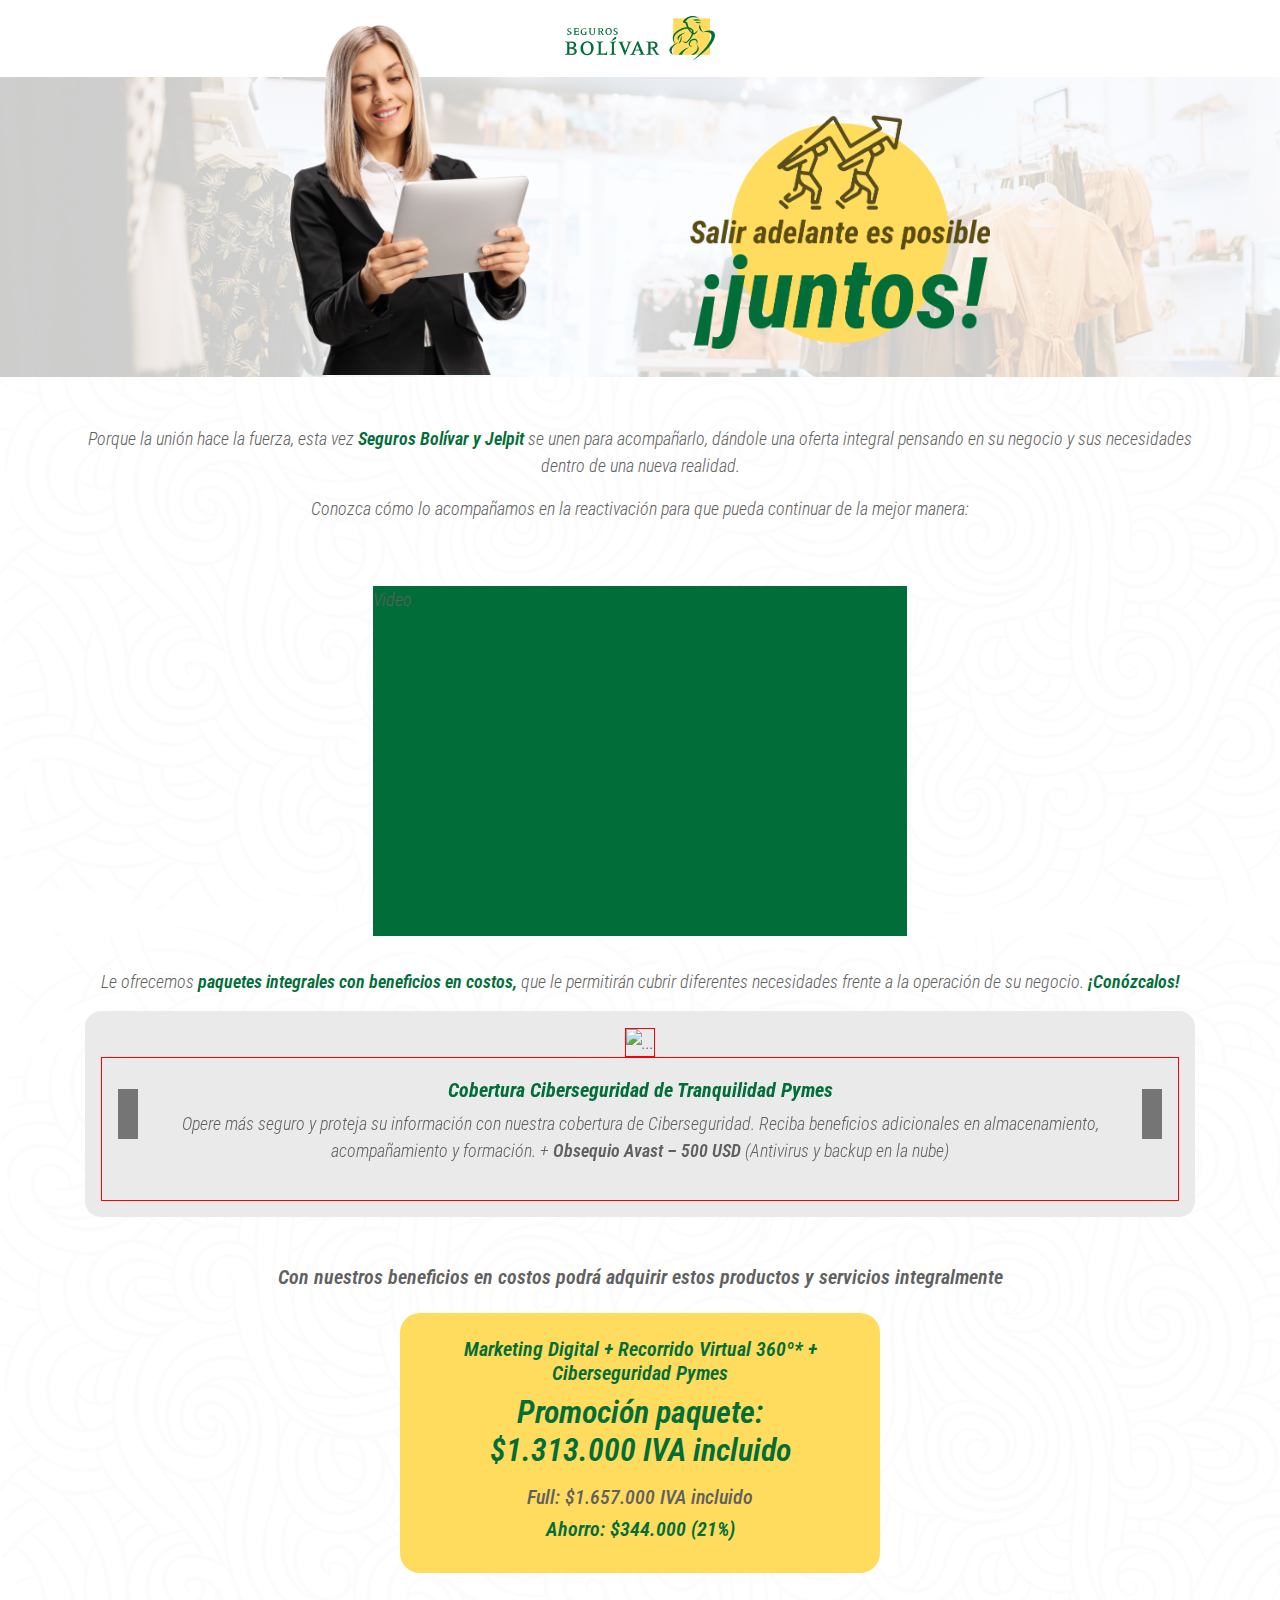
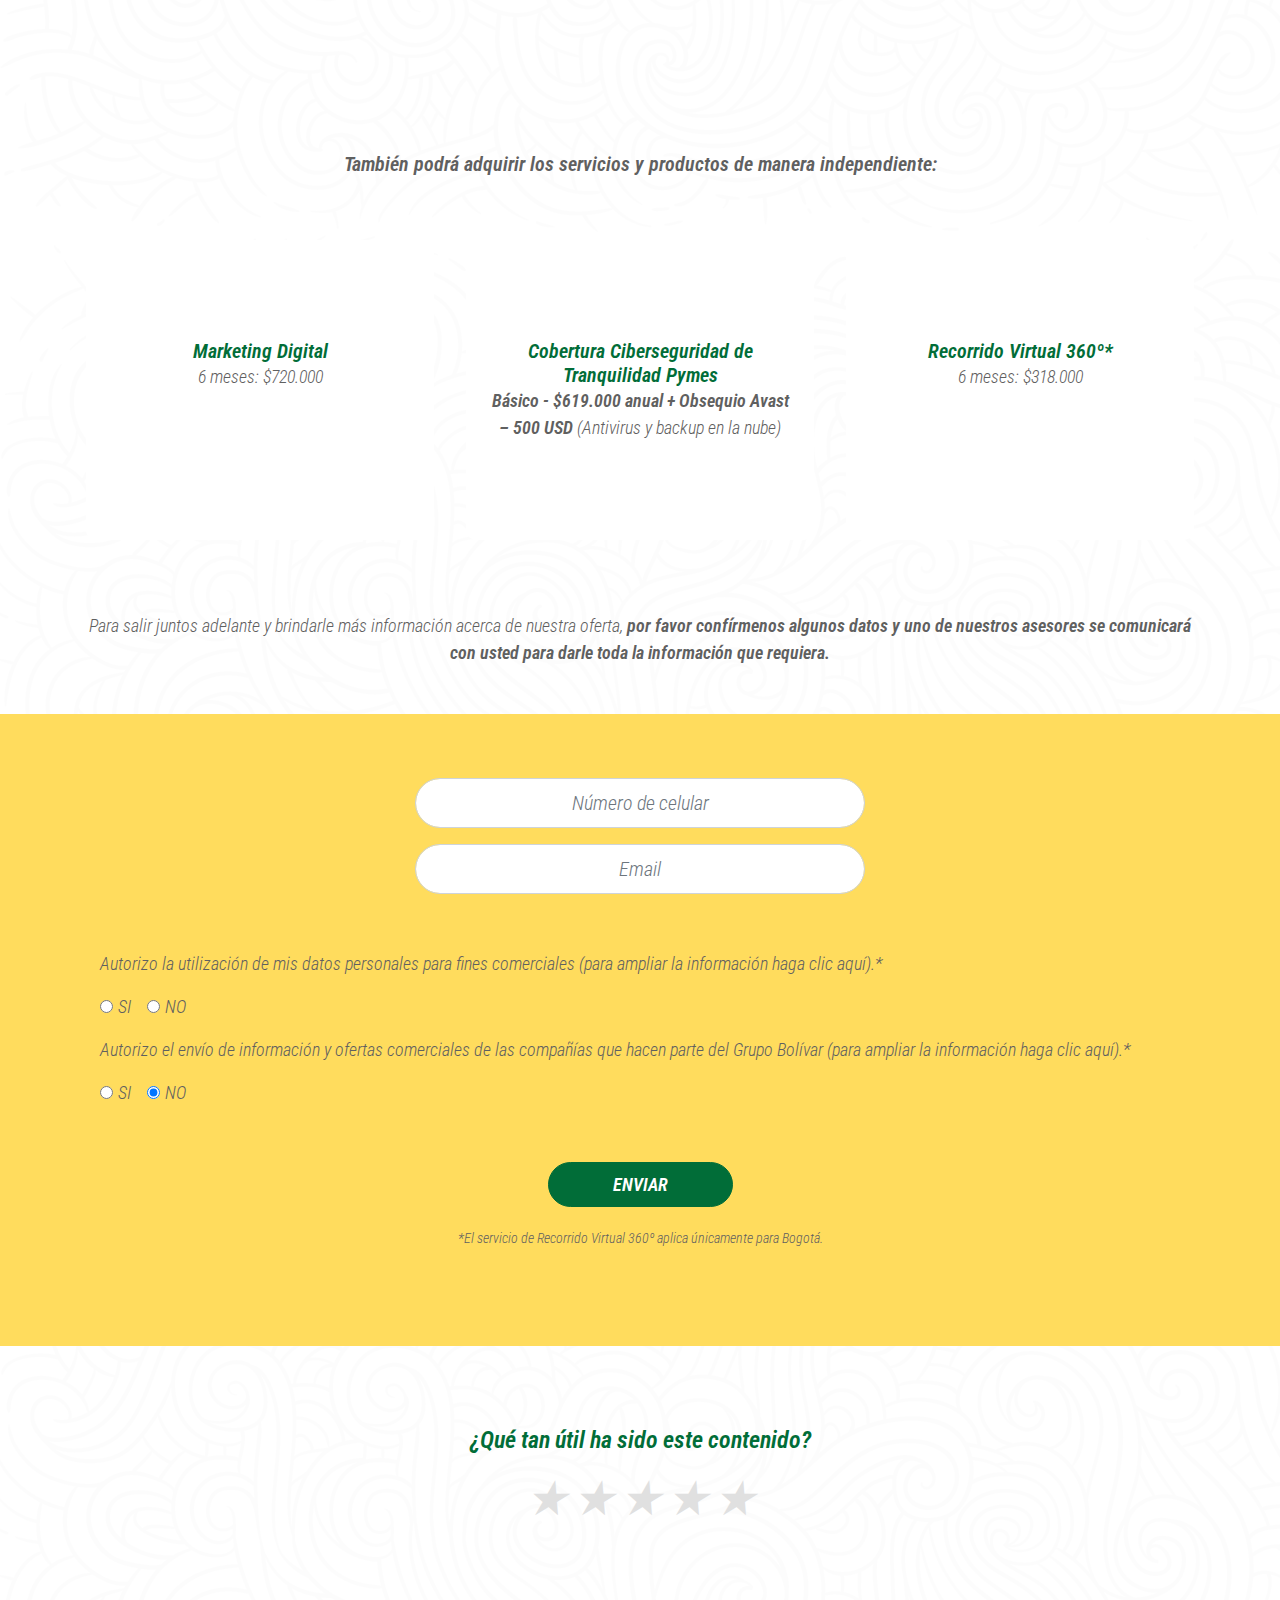
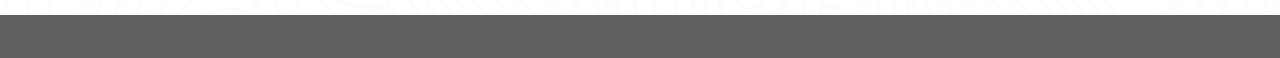
==== src/index.html @ 8ff01b07 "Maqueta con estructura terminada" ====
<!DOCTYPE html>
<html lang="es">
<!-- https://via.placeholder.com/150 -->

<head>
    <meta charset="UTF-8">
    <meta name="viewport" content="width=device-width, initial-scale=1.0">
    <link href="https://fonts.googleapis.com/css?family=Roboto+Condensed:300,300i,400,400i,700,700i&display=swap"
        rel="stylesheet">
    <link rel="stylesheet" href="css/bootstrap.min.css">
    <link rel="stylesheet" href="css/styles.css">
    <title>Seguros Bolivar</title>
</head>

<body>
    <div class="master--view">
        <header class="header--view d-flex justify-content-center">
            <div class="header-logo">
                <img class="img-fluid" src="/src/images/logobolivar.svg" alt="Logo Seguros Bolivar">
            </div>
        </header>
        <div class="slider--view">
            <div class="legal-seguros">
                <img class="image-fluid" src="https://via.placeholder.com/160x25" alt="">
            </div>
        </div>
        <div class="slider-images">
            <div class="contenedor-slider">
                <div class="slider-imagen-1">
                    <img class="img-fluid" src="../src/images/slider-personaje.png" alt="Logo Seguros Bolivar">
                </div>
                <div class="slider-imagen-2">
                    <img class="img-fluid" src="../src/images/logojuntos.png" alt="Logo, Salir adelante Juntos">
                </div>
            </div>
        </div>
        <div class="slider-background">
        </div>
        <div class="gap-1"></div>

        <div class="content-1-view">
            <div class="content-1-cnt container">
                <div class="content-1-image d-flex justify-content-center">
                    <img src="https://via.placeholder.com/150" alt="">
                </div>
                <div class="content-1-text text-center py-3">
                    <p>Porque la unión hace la fuerza, esta vez <strong class="bold verde">Seguros Bolívar y
                            Jelpit</strong> se unen para acompañarlo,
                        dándole una oferta integral pensando en su negocio y sus necesidades dentro de una nueva
                        realidad.
                    </p>
                    <p>Conozca cómo lo acompañamos en la reactivación para que pueda continuar de la mejor manera:
                    </p>
                </div>
            </div>
        </div>
        <div class="gap-1"></div>
        <div class="content-2-view">
            <div class="content-2-cnt container d-flex justify-content-center">
                <div class="video-cnt bg-verde">
                    <p>Video</p>
                </div>
            </div>
        </div>
        <div class="gap-1"></div>
        <div class="content-3-view">
            <div class="contetn-3-cnt container">
                <div class="content-3-header text-center">
                    <p>Le ofrecemos <strong class="bold verde">paquetes integrales con beneficios en
                            costos,</strong>
                        que le permitirán
                        cubrir diferentes necesidades frente a la operación de su negocio. <strong
                            class="bold verde">¡Conózcalos!</strong>
                    </p>
                </div>
                <div class="content-3-carousel p-3">
                    <div id="carouselExampleCaptions" class="carousel slide" data-ride="carousel--">
                        <div class="carousel-inner">
                            <div class="carousel-item active">
                                <div class="image-slider text-center">
                                    <img src="https://via.placeholder.com/80X80" class="bfix" alt="...">
                                </div>
                                <div class="carousel-caption position-static bfix px-5">
                                    <p class="h5 verde"><strong>Cobertura Ciberseguridad de Tranquilidad
                                            Pymes</strong><br></p>
                                    <p class="gris">Opere más seguro y proteja su información con nuestra cobertura
                                        de
                                        Ciberseguridad. Reciba beneficios adicionales en almacenamiento,
                                        acompañamiento
                                        y formación.
                                        + <strong class="bold gris">Obsequio Avast – 500 USD</strong> (Antivirus y
                                        backup en la nube)
                                    </p>
                                </div>
                            </div>
                            <div class="carousel-item">
                                <div class="image-slider text-center">
                                    <img src="https://via.placeholder.com/80X80" class="bfix" alt="...">
                                </div>
                                <div class="carousel-caption position-static bfix px-5">
                                    <p class="h5 verde"><strong>Recorrido Virtual*</strong><br>
                                        Pague 4 y lleve 6 meses
                                    </p>
                                    <p class="gris">¡Cuente con una versión digital de su negocio! <strong
                                            class="morado bold">Jelpit</strong> le brindará un canal
                                        adicional de ventas y una experiencia innovadora a sus clientes donde podrán
                                        completar su compra online en la dirección web que usted decida.
                                    </p>
                                </div>
                            </div>
                            <div class="carousel-item">
                                <div class="image-slider text-center">
                                    <img src="https://via.placeholder.com/80X80" class="bfix" alt="...">
                                </div>
                                <div class="carousel-caption position-static bfix px-5">
                                    <p class="h5 verde"><strong>Marketing Digital</strong><br>
                                        Pague 4 y lleve 6 meses
                                    </p>
                                    <p class="gris">Un servicio que gestionará su pauta a través de Google Ads,
                                        Facebook
                                        Ads y/o Instagram Ads. Estas plataformas crearán sus anuncios, lo que le
                                        permitirá aumentar la exposición de su marca digitalmente.
                                    </p>
                                </div>
                            </div>
                        </div>
                        <a class="carousel-control-prev" href="#carouselExampleCaptions" role="button"
                            data-slide="prev">
                            <span class="carousel-control-prev-icon" aria-hidden="true"></span>
                            <span class="sr-only">Previous</span>
                        </a>
                        <a class="carousel-control-next" href="#carouselExampleCaptions" role="button"
                            data-slide="next">
                            <span class="carousel-control-next-icon" aria-hidden="true"></span>
                            <span class="sr-only">Next</span>
                        </a>
                    </div>
                </div>
            </div>
        </div>

        <div class="gap-1"></div>

        <div class="content-4-view">
            <div class="content-4-cnt container">
                <div class="content-4-header text-center py-3">
                    <p class="bold h5">Con nuestros beneficios en costos podrá adquirir estos productos y servicios
                        integralmente</p>
                </div>
                <div class="content-4-badge d-flex justify-content-center">
                    <div class="box-4-badge text-center bg-amarillo py-4 px-5">
                        <div class="badge-title">
                            <p class="verde bold h5">Marketing Digital + Recorrido Virtual 360º* + Ciberseguridad
                                Pymes
                            </p>
                        </div>
                        <div class="badge-price verde h2 bold">
                            <p>Promoción paquete: $1.313.000 IVA incluido</p>
                        </div>
                        <div class="badge-save">
                            <p class="h5">Full: $1.657.000 IVA incluido</p>
                            <p class="h5 bold verde">Ahorro: $344.000 (21%)</p>
                        </div>
                    </div>
                </div>
            </div>
        </div>

        <div class="gap-1"></div>

        <div class="content-5-view background bg-image-1">
            <div class="content-5-cnt container">
                <div class="content-5-header text-center py-5">
                    <img src="https://via.placeholder.com/150x50" alt="">
                    <p class="bold h5 pt-5">También podrá adquirir los servicios y productos de manera
                        independiente:
                    </p>
                </div>
                <div class="content-5-cardeck row">
                    <div class="p-3 col-sm-12 col-lg-4">
                        <div class="content-5-item p-4 text-center">
                            <div class="item-5-header p-4">
                                <img src="https://via.placeholder.com/80" alt="">
                            </div>
                            <div class="item-5-text text-center">
                                <p class="bold verde h5">Marketing Digital</p>
                                <p>6 meses: $720.000</p>
                            </div>
                        </div>
                    </div>
                    <div class="p-3 col-sm-12 col-lg-4">
                        <div class="content-5-item p-4 text-center">
                            <div class="item-5-header p-4">
                                <img src="https://via.placeholder.com/80" alt="">
                            </div>
                            <div class="item-5-text text-center">
                                <p class="bold verde h5">Cobertura Ciberseguridad de Tranquilidad Pymes</p>
                                <p> <strong class="gris bold"> Básico - $619.000 anual
                                        + Obsequio Avast – 500 USD</strong>
                                    (Antivirus y backup en la nube)</p>
                            </div>
                        </div>
                    </div>
                    <div class="p-3 col-sm-12 col-lg-4">
                        <div class="content-5-item p-4 text-center">
                            <div class="item-5-header p-4">
                                <img src="https://via.placeholder.com/80" alt="">
                            </div>
                            <div class="item-5-text text-center">
                                <p class="bold verde h5">Recorrido Virtual 360º*</p>
                                <p>6 meses: $318.000</p>
                            </div>
                        </div>
                    </div>
                </div>
            </div>
        </div>
        <div class="gap-1"></div>
        <div class="content-6-view">
            <div class="content-6-cnt container">
                <div class="content-6-header text-center">
                    <p>Para salir juntos adelante y brindarle más información acerca de nuestra oferta,<strong
                            class="bold"> por favor confírmenos algunos datos y uno de nuestros asesores se
                            comunicará
                            con usted para darle toda la
                            información que requiera. </strong></p>
                </div>
            </div>
        </div>
        <div class="gap-1"></div>
        <div class="content-7-view bg-amarillo">
            <div class="content-7-cnt container py-5">
                <div class="content-7-form">
                    <form>
                        <div class="d-flex justify-content-center">
                            <div class="content-7-inputs">
                                <div class="inputs-items">
                                    <input type="text" class="form-control" placeholder="Número de celular">
                                    <input type="text" class="form-control" placeholder="Email">
                                </div>
                            </div>
                        </div>
                        <div class="content-7-agrees container py-5">
                            <div class="content-7-datos py-2">
                                <div class="row">
                                    <div class="col">
                                        <p>Autorizo la utilización de mis datos personales para fines comerciales
                                            (para
                                            ampliar la información
                                            haga clic aquí).*</p>
                                    </div>
                                </div>
                                <div class="row">
                                    <div class="col">
                                        <div class="form-check form-check-inline">
                                            <input class="form-check-input" type="radio" name="exampleRadios"
                                                id="agrees-si" value="option1" checked>
                                            <label class="form-check-label" for="agrees-si">
                                                SI
                                            </label>
                                        </div>
                                        <div class="form-check form-check-inline">
                                            <input class="form-check-input" type="radio" name="exampleRadios"
                                                id="agrees-no" value="option1" checked>
                                            <label class="form-check-label" for="agrees-no">
                                                NO
                                            </label>
                                        </div>
                                    </div>
                                </div>
                            </div>
                            <div class="content-7-info py-2">
                                <div class="row">
                                    <div class="col">
                                        <p>Autorizo el envío de información y ofertas comerciales de las compañías
                                            que
                                            hacen parte del Grupo
                                            Bolívar (para ampliar la información haga clic aquí).*</p>
                                    </div>
                                </div>
                                <div class="row">
                                    <div class="col">
                                        <div class="form-check form-check-inline">
                                            <input class="form-check-input" type="radio" name="exampleRadios"
                                                id="agrees-si" value="option1" checked>
                                            <label class="form-check-label" for="agrees-si">
                                                SI
                                            </label>
                                        </div>
                                        <div class="form-check form-check-inline">
                                            <input class="form-check-input" type="radio" name="exampleRadios"
                                                id="agrees-no" value="option1" checked>
                                            <label class="form-check-label" for="agrees-no">
                                                NO
                                            </label>
                                        </div>
                                    </div>
                                </div>
                            </div>
                            <div class="content-7-button text-center pt-5 pb-3">
                                <button type="submit" class="btn btn-verde">Enviar</button>
                            </div>
                            <div class="content-7-info text-center">
                                <small class="light">*El servicio de Recorrido Virtual 360º aplica únicamente para
                                    Bogotá.</small>
                            </div>

                        </div>

                    </form>
                </div>
            </div>
        </div>
        <div class="content-estrellas">
            <div class="content-estrellas-vigilado">
                <img src="https://via.placeholder.com/160x25" alt="">
            </div>
            <div class="container">
                <!--ESTRELLAS-->
                <section class="d-flex justify-content-center py-5">
                    <div class="calificacion p-3">
                        <div class="text1 text-center">
                            <p class="verde bold h4">¿Qué tan útil ha sido este contenido?</p>
                        </div>
                        <div class="text2">
                            <p class="verde bold h4">¡Gracias por su opinión!</p>
                        </div>

                        <input type="hidden" name="stars" value="0">
                        <div class="d-flex justify-content-center" id="stars">
                            <div class="stars">
                                <a href="#" onclick="javascript:return false;" data-value="1" id="cal_1"
                                    title="Votar con 1 estrellas">★</a>
                                <a href="#" onclick="javascript:return false;" data-value="2" id="cal_2"
                                    title="Votar con 2 estrellas">★</a>
                                <a href="#" onclick="javascript:return false;" data-value="3" id="cal_3"
                                    title="Votar con 3 estrellas">★</a>
                                <a href="#" onclick="javascript:return false;" data-value="4" id="cal_4"
                                    title="Votar con 4 estrellas">★</a>
                                <a href="#" onclick="javascript:return false;" data-value="5" id="cal_5"
                                    title="Votar con 5 estrellas">★</a>
                            </div>
                        </div>
                    </div>
                </section>
                <!--FIN ESTRELLAS-->
            </div>
        </div>
        <div class="footer d-flex justify-content-center">
            <p>Footer</p>
        </div>
    </div>
    <script src="js/jquery-3.5.1.slim.min.js"></script>
    <script src="js/bootstrap.bundle.min.js"></script>
    <script src="js/estrellas.js"></script>
</body>

</html>
---- src/css/styles.css ----
@charset "UTF-8";
.bfix {
  border: 1px solid red;
}

.bold {
  font-weight: 600;
}

.light {
  font-weight: 300;
}

.regular {
  font-weight: 400;
}

.strong {
  font-weight: 600;
}

.text {
  font-weight: 300;
}

.verde {
  color: #016d38;
}

.amarillo {
  color: #FFDC5D;
}

.morado {
  color: #2e0063;
}

.gris {
  color: #5F6060;
}

.blanco {
  color: #ffffff;
}

.bg-verde {
  background-color: #016d38;
}

.bg-amarillo {
  background-color: #FFDC5D;
}

.bg-blanco {
  background-color: #ffffff;
}

.background {
  background-repeat: no-repeat;
  background-size: cover;
  padding: 1.5rem;
}
.background p {
  margin: 0;
}

.btn-verde {
  color: #fff;
  background-color: #016d38;
  border-color: #016d38;
  font-size: 18px;
  font-family: "Roboto Condensed", sans-serif;
  font-style: italic;
  font-weight: 600;
  padding: 0.5rem 4rem;
  border-radius: 2rem;
  text-transform: uppercase;
}
.btn-verde:hover {
  color: #FFDC5D;
}

html {
  scroll-behavior: smooth;
}

body {
  font-family: "Roboto Condensed", sans-serif;
  font-size: 18px;
  color: #5F6060;
  font-weight: 300;
  font-style: italic;
}

.gap-1 {
  padding: 1rem;
}

.master--view {
  background-image: url(../images/bg-general.png);
}

.header--view {
  background-color: #ffffff;
}

.slider--view {
  height: 300px;
  position: absolute;
  width: 100%;
  display: flex;
  justify-content: flex-end;
}

.legal-seguros {
  transform: rotate(270deg);
  position: relative;
  right: -180px;
}

.slider-images {
  position: absolute;
  top: 25px;
  z-index: 10;
  width: 100%;
}

.contenedor-slider {
  display: flex;
  justify-content: center;
}

.slider-background {
  background-image: url(/src/images/slider.png);
  background-size: cover;
  height: 300px;
  z-index: 20;
}

.slider-imagen-1 {
  padding: 0rem 5rem;
}
.slider-imagen-1 img {
  height: 350px;
}

.slider-imagen-2 {
  padding: 0rem 5rem;
  padding-top: 4rem;
  align-self: center;
}

.slider-imagen-2 img {
  width: 300px;
}

.header-logo {
  padding: 1rem;
}
.header-logo img {
  width: 150px;
}

.video-cnt {
  max-width: 534px;
  width: 100%;
  height: 350px;
}

.content-3-carousel {
  background-color: #eaeaea;
  border-radius: 1rem;
}

.carousel-control-next, .carousel-control-prev {
  width: 5%;
}

.carousel-control-next-icon, .carousel-control-prev-icon {
  display: inline-block;
  width: 20px;
  height: 50px;
  background: no-repeat 50%/100% 100%;
  background-color: black;
}

.box-4-badge {
  max-width: 480px;
  border-radius: 20px;
}

.content-5-item {
  background-color: #ffffff;
  height: 300px;
  border-radius: 10px;
}

.bg-image-1 {
  background-image: url(https://via.placeholder.com/250x50/FF0000);
}

.content-7-inputs {
  max-width: 450px;
  width: 100%;
}

.form-control {
  text-align: center;
  font-weight: 300;
  font-size: 20px;
  font-style: italic;
  padding: 1.5rem;
  margin-top: 1rem;
  border-radius: 2rem;
}

.form-control:focus {
  border-color: #016d38;
}

.content-estrellas {
  position: relative;
  padding: 1rem;
}

.content-estrellas-vigilado {
  position: absolute;
  transform: rotate(270deg);
  left: -60px;
  top: 110px;
}

.footer {
  background-color: #5F6060;
}

.stars {
  font-size: 20;
  display: inline-block;
}

.stars a {
  text-decoration: none;
  display: inline-block;
  /* Volver a dar tamaÃ±o al texto */
  font-size: 32px;
  font-size: 3rem;
  color: #e0e0e0;
}

.stars:hover a {
  color: #ffdc5d;
}

/* El selector de hijo, es necesario para aumentar la especifidad*/
.stars > a:hover ~ a {
  color: #e0e0e0;
}

/*# sourceMappingURL=styles.css.map */
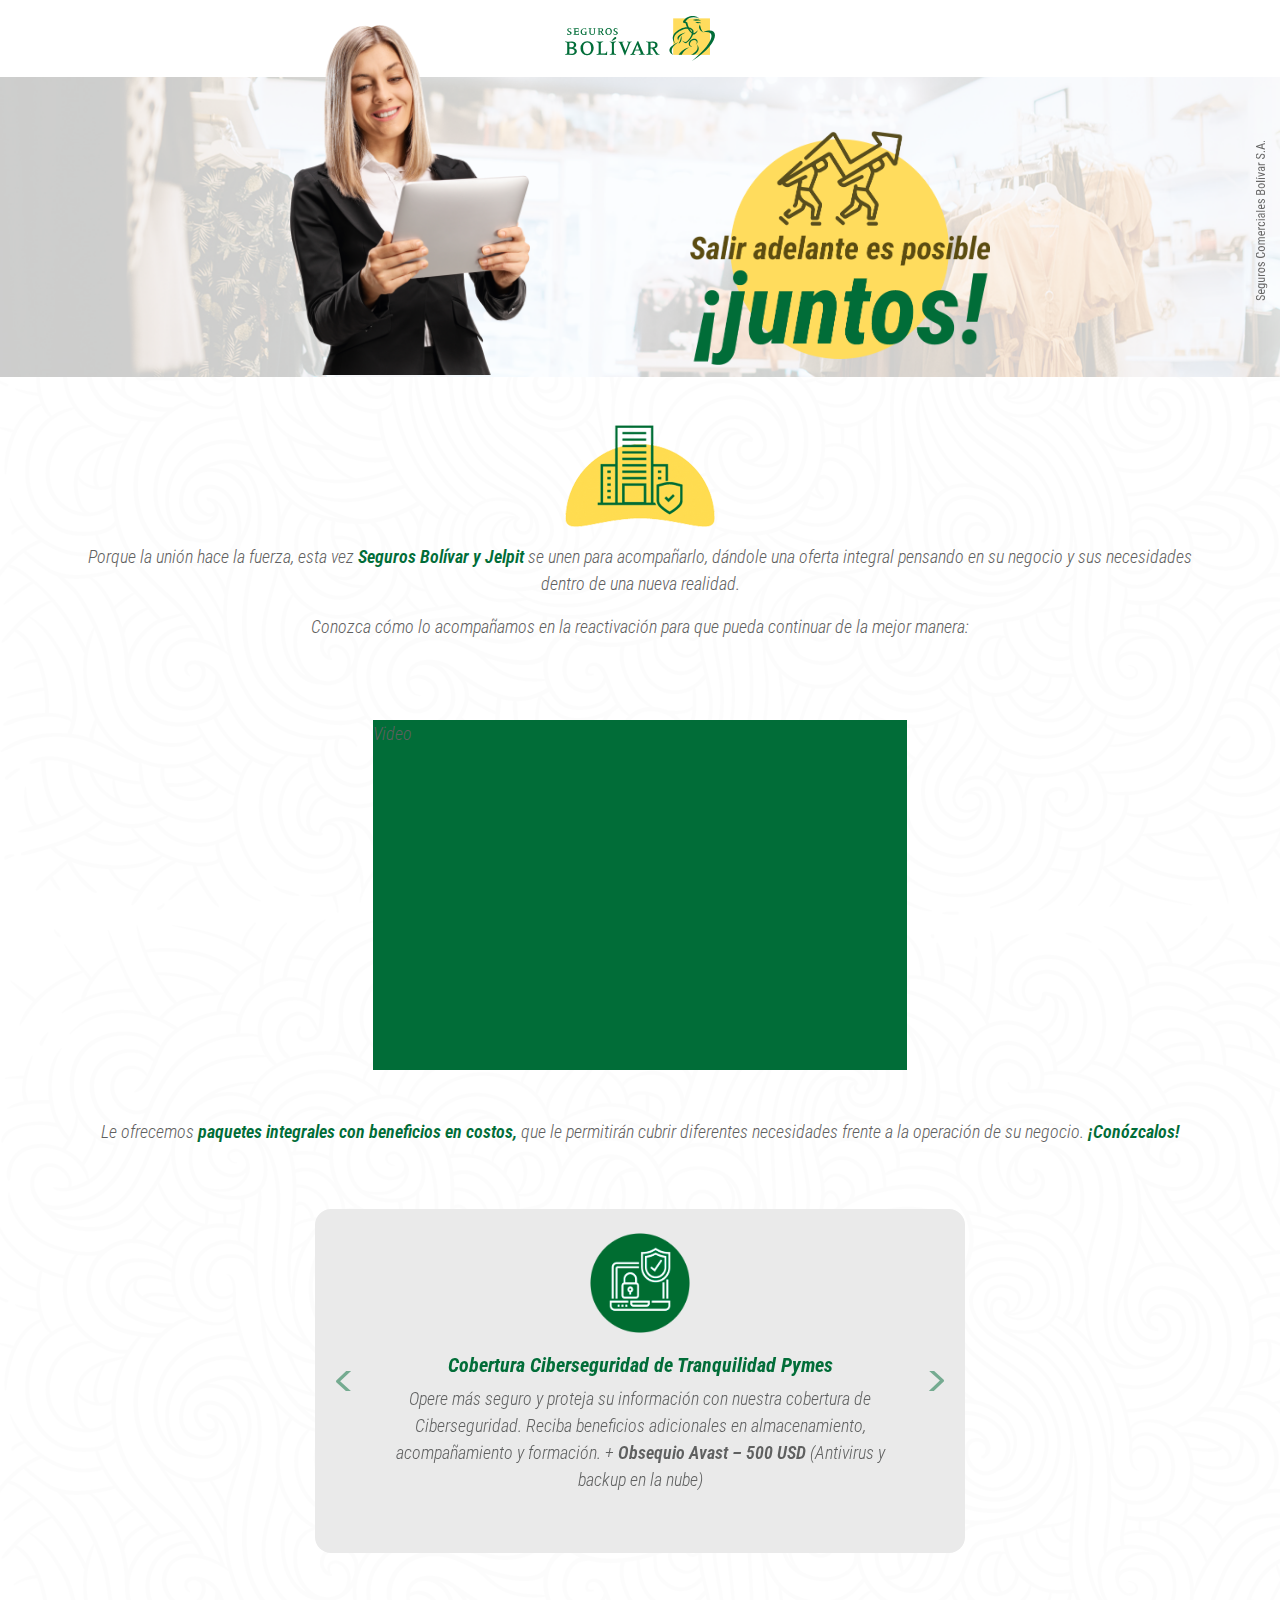
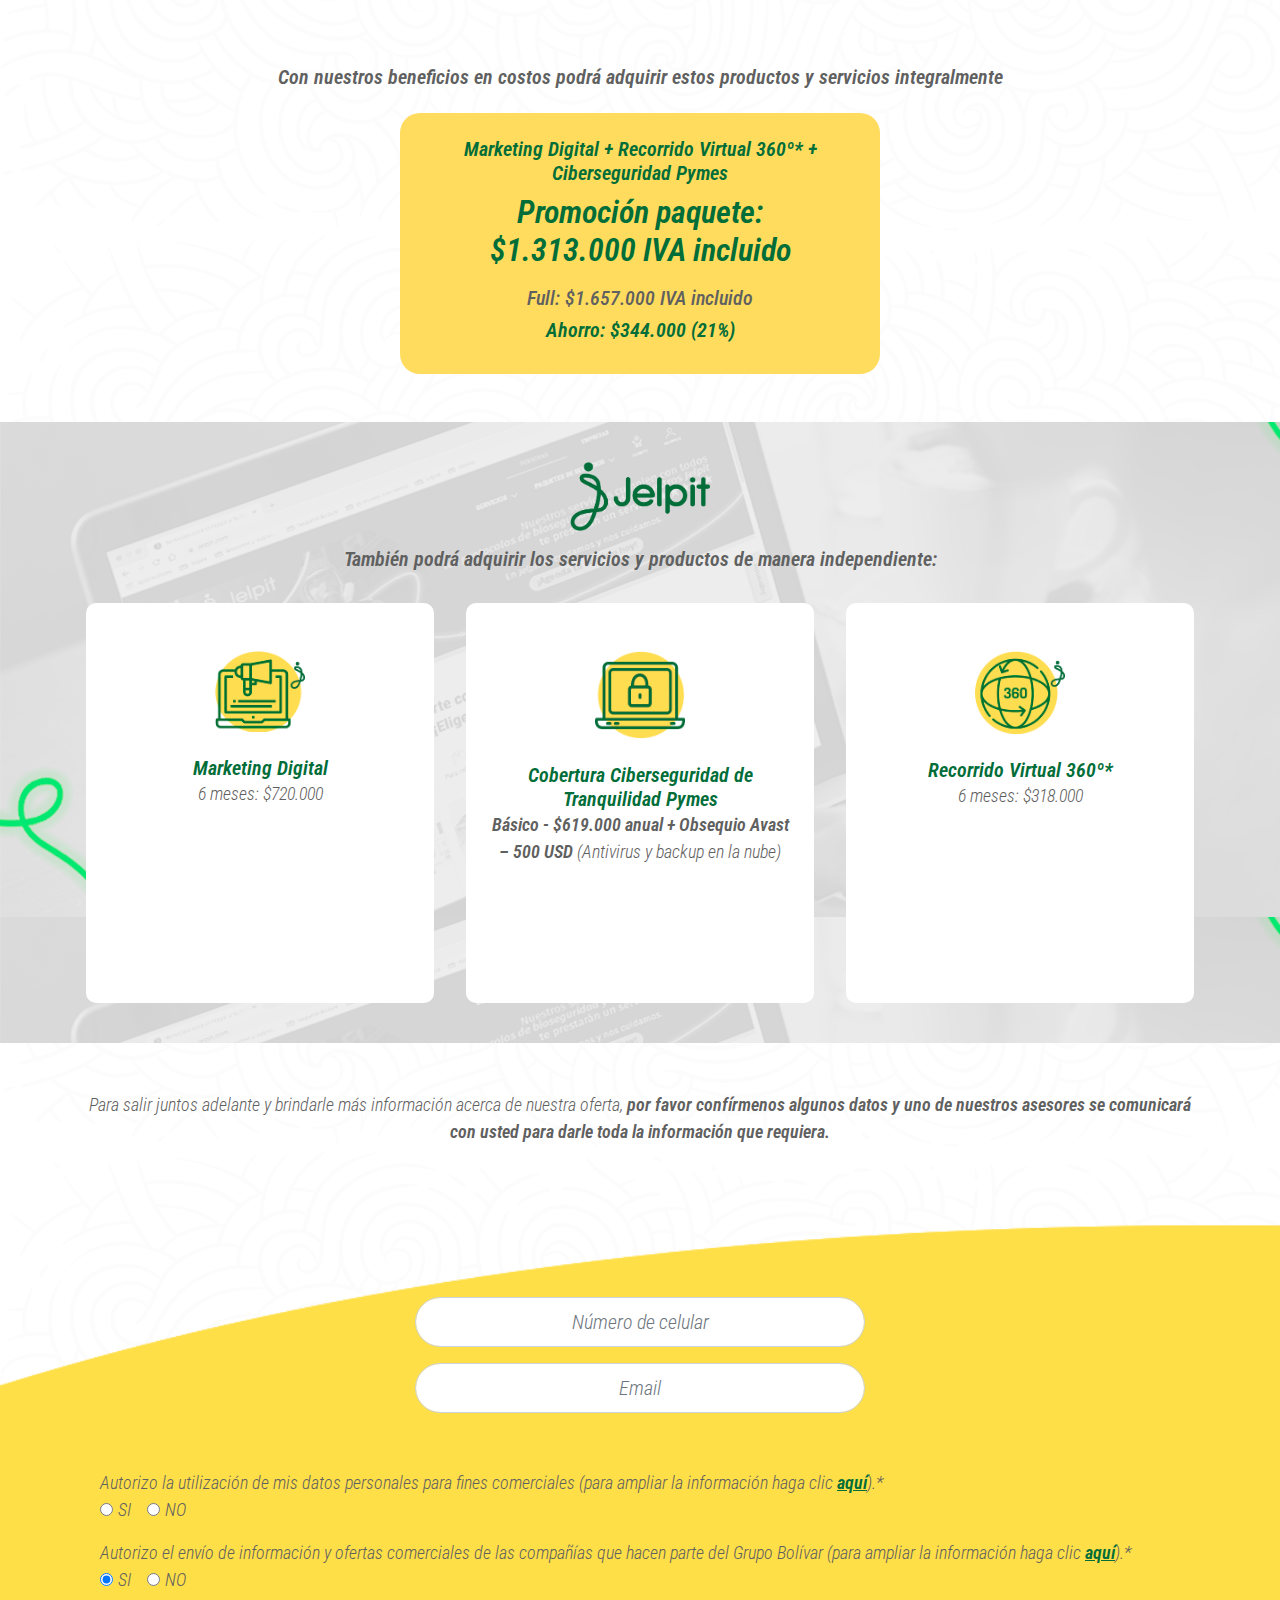
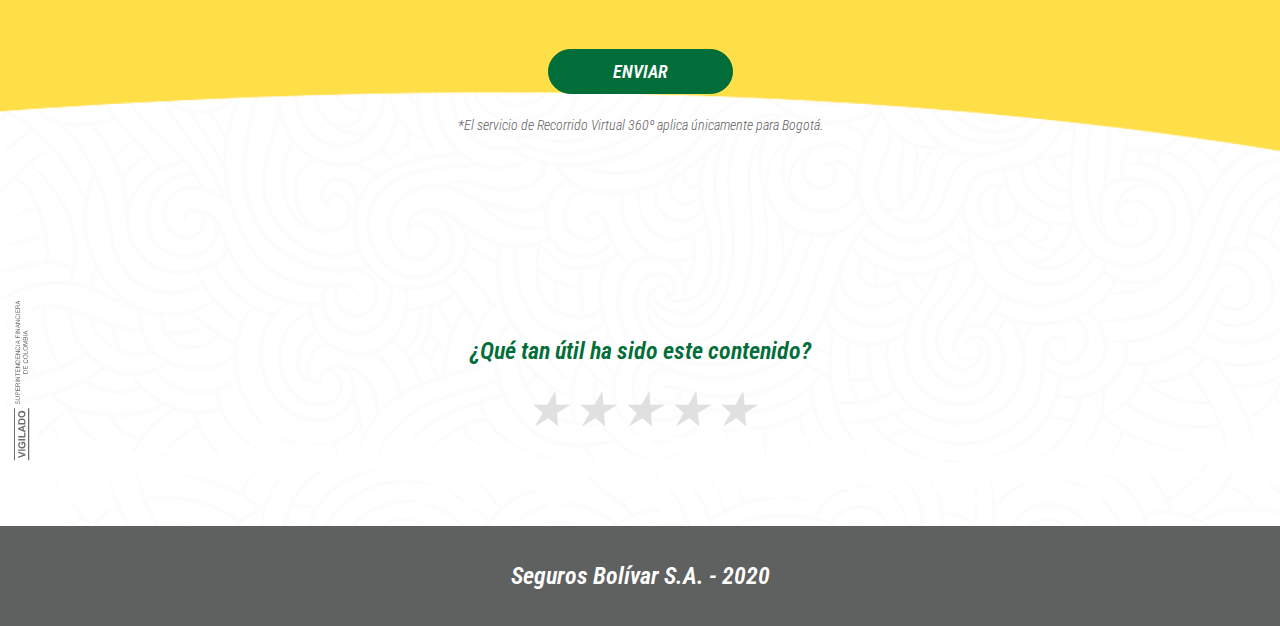
==== commit c4340b11: "Terminado a revision" ====
--- a/src/index.html
+++ b/src/index.html
@@ -1,6 +1,5 @@
 <!DOCTYPE html>
 <html lang="es">
-<!-- https://via.placeholder.com/150 -->
 
 <head>
     <meta charset="UTF-8">
@@ -16,32 +15,31 @@
     <div class="master--view">
         <header class="header--view d-flex justify-content-center">
             <div class="header-logo">
-                <img class="img-fluid" src="/src/images/logobolivar.svg" alt="Logo Seguros Bolivar">
+                <img class="img-fluid" src="./images/logobolivar.svg" alt="Logo Seguros Bolivar">
             </div>
         </header>
         <div class="slider--view">
             <div class="legal-seguros">
-                <img class="image-fluid" src="https://via.placeholder.com/160x25" alt="">
+                <img class="image-fluid" src="./images/seguroscomerciales.svg" alt="">
             </div>
         </div>
         <div class="slider-images">
             <div class="contenedor-slider">
                 <div class="slider-imagen-1">
-                    <img class="img-fluid" src="../src/images/slider-personaje.png" alt="Logo Seguros Bolivar">
+                    <img class="img-fluid" src="./images/slider-personaje.png" alt="Logo Seguros Bolivar">
                 </div>
                 <div class="slider-imagen-2">
-                    <img class="img-fluid" src="../src/images/logojuntos.png" alt="Logo, Salir adelante Juntos">
+                    <img class="img-fluid" src="./images/logojuntos.png" alt="Logo, Salir adelante Juntos">
                 </div>
             </div>
         </div>
         <div class="slider-background">
         </div>
         <div class="gap-1"></div>
-
         <div class="content-1-view">
             <div class="content-1-cnt container">
                 <div class="content-1-image d-flex justify-content-center">
-                    <img src="https://via.placeholder.com/150" alt="">
+                    <img class="img-fluid" src="./images/iconheader.png" alt="Icono, Seguridad">
                 </div>
                 <div class="content-1-text text-center py-3">
                     <p>Porque la unión hace la fuerza, esta vez <strong class="bold verde">Seguros Bolívar y
@@ -73,67 +71,71 @@
                             class="bold verde">¡Conózcalos!</strong>
                     </p>
                 </div>
-                <div class="content-3-carousel p-3">
-                    <div id="carouselExampleCaptions" class="carousel slide" data-ride="carousel--">
-                        <div class="carousel-inner">
-                            <div class="carousel-item active">
-                                <div class="image-slider text-center">
-                                    <img src="https://via.placeholder.com/80X80" class="bfix" alt="...">
-                                </div>
-                                <div class="carousel-caption position-static bfix px-5">
-                                    <p class="h5 verde"><strong>Cobertura Ciberseguridad de Tranquilidad
-                                            Pymes</strong><br></p>
-                                    <p class="gris">Opere más seguro y proteja su información con nuestra cobertura
-                                        de
-                                        Ciberseguridad. Reciba beneficios adicionales en almacenamiento,
-                                        acompañamiento
-                                        y formación.
-                                        + <strong class="bold gris">Obsequio Avast – 500 USD</strong> (Antivirus y
-                                        backup en la nube)
-                                    </p>
-                                </div>
-                            </div>
-                            <div class="carousel-item">
-                                <div class="image-slider text-center">
-                                    <img src="https://via.placeholder.com/80X80" class="bfix" alt="...">
-                                </div>
-                                <div class="carousel-caption position-static bfix px-5">
-                                    <p class="h5 verde"><strong>Recorrido Virtual*</strong><br>
-                                        Pague 4 y lleve 6 meses
-                                    </p>
-                                    <p class="gris">¡Cuente con una versión digital de su negocio! <strong
-                                            class="morado bold">Jelpit</strong> le brindará un canal
-                                        adicional de ventas y una experiencia innovadora a sus clientes donde podrán
-                                        completar su compra online en la dirección web que usted decida.
-                                    </p>
-                                </div>
-                            </div>
-                            <div class="carousel-item">
-                                <div class="image-slider text-center">
-                                    <img src="https://via.placeholder.com/80X80" class="bfix" alt="...">
-                                </div>
-                                <div class="carousel-caption position-static bfix px-5">
-                                    <p class="h5 verde"><strong>Marketing Digital</strong><br>
-                                        Pague 4 y lleve 6 meses
-                                    </p>
-                                    <p class="gris">Un servicio que gestionará su pauta a través de Google Ads,
-                                        Facebook
-                                        Ads y/o Instagram Ads. Estas plataformas crearán sus anuncios, lo que le
-                                        permitirá aumentar la exposición de su marca digitalmente.
-                                    </p>
-                                </div>
-                            </div>
-                        </div>
-                        <a class="carousel-control-prev" href="#carouselExampleCaptions" role="button"
-                            data-slide="prev">
-                            <span class="carousel-control-prev-icon" aria-hidden="true"></span>
-                            <span class="sr-only">Previous</span>
-                        </a>
-                        <a class="carousel-control-next" href="#carouselExampleCaptions" role="button"
-                            data-slide="next">
-                            <span class="carousel-control-next-icon" aria-hidden="true"></span>
-                            <span class="sr-only">Next</span>
-                        </a>
+                <div class="content-3-carousell-box py-5">
+                    <div class="content-3-carousel p-3">
+                        <div id="carouselExampleCaptions" class="carousel slide" data-ride="carousel--">
+                            <div class="carousel-inner p-2">
+                                <div class="carousel-item active">
+                                    <div class="image-carousel text-center">
+                                        <img src="./images/IconoCiber.png" class="img-fluid"
+                                            alt="Icono, Ciberseguridad">
+                                    </div>
+                                    <div class="carousel-caption position-static px-5">
+                                        <p class="h5 verde"><strong>Cobertura Ciberseguridad de Tranquilidad
+                                                Pymes</strong><br></p>
+                                        <p class="gris">Opere más seguro y proteja su información con nuestra cobertura
+                                            de
+                                            Ciberseguridad. Reciba beneficios adicionales en almacenamiento,
+                                            acompañamiento
+                                            y formación.
+                                            + <strong class="bold gris">Obsequio Avast – 500 USD</strong> (Antivirus y
+                                            backup en la nube)
+                                        </p>
+                                    </div>
+                                </div>
+                                <div class="carousel-item">
+                                    <div class="image-carousel text-center">
+                                        <img src="./images/IconRecorrido.png" class="img-fluid" alt="Icono Recorrido">
+                                    </div>
+                                    <div class="carousel-caption position-static px-5">
+                                        <p class="h5 verde"><strong>Recorrido Virtual*</strong><br>
+                                            Pague 4 y lleve 6 meses
+                                        </p>
+                                        <p class="gris">¡Cuente con una versión digital de su negocio! <strong
+                                                class="morado bold">Jelpit</strong> le brindará un canal
+                                            adicional de ventas y una experiencia innovadora a sus clientes donde podrán
+                                            completar su compra online en la dirección web que usted decida.
+                                        </p>
+                                    </div>
+                                </div>
+                                <div class="carousel-item">
+                                    <div class="image-slider text-center">
+                                        <img src="./images/IconMarketing.png" class="img-fluid"
+                                            alt="Icono, Marketing Digital">
+                                    </div>
+                                    <div class="carousel-caption position-static px-5">
+                                        <p class="h5 verde"><strong>Marketing Digital</strong><br>
+                                            Pague 4 y lleve 6 meses
+                                        </p>
+                                        <p class="gris">Un servicio que gestionará su pauta a través de Google Ads,
+                                            Facebook
+                                            Ads y/o Instagram Ads. Estas plataformas crearán sus anuncios, lo que le
+                                            permitirá aumentar la exposición de su marca digitalmente.
+                                        </p>
+                                    </div>
+                                </div>
+                            </div>
+                            <a class="carousel-control-prev" href="#carouselExampleCaptions" role="button"
+                                data-slide="prev">
+                                <span class="carousel-control-prev-icon" aria-hidden="true"></span>
+                                <span class="sr-only">Previous</span>
+                            </a>
+                            <a class="carousel-control-next" href="#carouselExampleCaptions" role="button"
+                                data-slide="next">
+                                <span class="carousel-control-next-icon" aria-hidden="true"></span>
+                                <span class="sr-only">Next</span>
+                            </a>
+                        </div>
                     </div>
                 </div>
             </div>
@@ -170,9 +172,9 @@
 
         <div class="content-5-view background bg-image-1">
             <div class="content-5-cnt container">
-                <div class="content-5-header text-center py-5">
-                    <img src="https://via.placeholder.com/150x50" alt="">
-                    <p class="bold h5 pt-5">También podrá adquirir los servicios y productos de manera
+                <div class="content-5-header text-center py-3">
+                    <img src="./images/jelpitverde.png" class="img-fluid" alt="">
+                    <p class="bold h5 pt-3">También podrá adquirir los servicios y productos de manera
                         independiente:
                     </p>
                 </div>
@@ -180,7 +182,7 @@
                     <div class="p-3 col-sm-12 col-lg-4">
                         <div class="content-5-item p-4 text-center">
                             <div class="item-5-header p-4">
-                                <img src="https://via.placeholder.com/80" alt="">
+                                <img src="./images/iconmk_jp.png" alt="Icono, Marketing Digital">
                             </div>
                             <div class="item-5-text text-center">
                                 <p class="bold verde h5">Marketing Digital</p>
@@ -191,7 +193,7 @@
                     <div class="p-3 col-sm-12 col-lg-4">
                         <div class="content-5-item p-4 text-center">
                             <div class="item-5-header p-4">
-                                <img src="https://via.placeholder.com/80" alt="">
+                                <img src="./images/iconciberr_jp.png" alt="Icon, Ciberseguridad">
                             </div>
                             <div class="item-5-text text-center">
                                 <p class="bold verde h5">Cobertura Ciberseguridad de Tranquilidad Pymes</p>
@@ -204,7 +206,7 @@
                     <div class="p-3 col-sm-12 col-lg-4">
                         <div class="content-5-item p-4 text-center">
                             <div class="item-5-header p-4">
-                                <img src="https://via.placeholder.com/80" alt="">
+                                <img src="./images/iconrecorrido_jp.png" alt="Icono, Recorrido">
                             </div>
                             <div class="item-5-text text-center">
                                 <p class="bold verde h5">Recorrido Virtual 360º*</p>
@@ -228,7 +230,7 @@
             </div>
         </div>
         <div class="gap-1"></div>
-        <div class="content-7-view bg-amarillo">
+        <div class="content-7-view background bg-image-2 ">
             <div class="content-7-cnt container py-5">
                 <div class="content-7-form">
                     <form>
@@ -247,7 +249,7 @@
                                         <p>Autorizo la utilización de mis datos personales para fines comerciales
                                             (para
                                             ampliar la información
-                                            haga clic aquí).*</p>
+                                            haga clic <a class="verde bold" href="#"><u>aquí</u></a>).*</p>
                                     </div>
                                 </div>
                                 <div class="row">
@@ -261,7 +263,7 @@
                                         </div>
                                         <div class="form-check form-check-inline">
                                             <input class="form-check-input" type="radio" name="exampleRadios"
-                                                id="agrees-no" value="option1" checked>
+                                                id="agrees-no" value="option2">
                                             <label class="form-check-label" for="agrees-no">
                                                 NO
                                             </label>
@@ -275,7 +277,7 @@
                                         <p>Autorizo el envío de información y ofertas comerciales de las compañías
                                             que
                                             hacen parte del Grupo
-                                            Bolívar (para ampliar la información haga clic aquí).*</p>
+                                            Bolívar (para ampliar la información haga clic <a class="verde bold" href="#"><u>aquí</u></a>).*</p>
                                     </div>
                                 </div>
                                 <div class="row">
@@ -289,7 +291,7 @@
                                         </div>
                                         <div class="form-check form-check-inline">
                                             <input class="form-check-input" type="radio" name="exampleRadios"
-                                                id="agrees-no" value="option1" checked>
+                                                id="agrees-no" value="option2">
                                             <label class="form-check-label" for="agrees-no">
                                                 NO
                                             </label>
@@ -313,22 +315,22 @@
         </div>
         <div class="content-estrellas">
             <div class="content-estrellas-vigilado">
-                <img src="https://via.placeholder.com/160x25" alt="">
+                <img src="./images/vigilado.svg" alt="Vigilado, super intedencia financiera de colombia">
             </div>
             <div class="container">
                 <!--ESTRELLAS-->
                 <section class="d-flex justify-content-center py-5">
                     <div class="calificacion p-3">
                         <div class="text1 text-center">
-                            <p class="verde bold h4">¿Qué tan útil ha sido este contenido?</p>
+                            <p class="verde bold h4 text-center">¿Qué tan útil ha sido este contenido?</p>
                         </div>
                         <div class="text2">
-                            <p class="verde bold h4">¡Gracias por su opinión!</p>
+                            <p class="verde bold h4 text-center">¡Gracias por su opinión!</p>
                         </div>
 
                         <input type="hidden" name="stars" value="0">
                         <div class="d-flex justify-content-center" id="stars">
-                            <div class="stars">
+                            <div class="stars" id="stars2">
                                 <a href="#" onclick="javascript:return false;" data-value="1" id="cal_1"
                                     title="Votar con 1 estrellas">★</a>
                                 <a href="#" onclick="javascript:return false;" data-value="2" id="cal_2"
@@ -347,7 +349,7 @@
             </div>
         </div>
         <div class="footer d-flex justify-content-center">
-            <p>Footer</p>
+            <p>Seguros Bolívar S.A. - 2020</p>
         </div>
     </div>
     <script src="js/jquery-3.5.1.slim.min.js"></script>
--- a/src/css/styles.css
+++ b/src/css/styles.css
@@ -93,7 +93,7 @@
 }
 
 .gap-1 {
-  padding: 1rem;
+  padding: 1.5rem;
 }
 
 .master--view {
@@ -114,8 +114,12 @@
 
 .legal-seguros {
   transform: rotate(270deg);
-  position: relative;
-  right: -180px;
+  position: absolute;
+  right: -60px;
+  top: 130px;
+}
+.legal-seguros img {
+  width: 160px;
 }
 
 .slider-images {
@@ -131,7 +135,7 @@
 }
 
 .slider-background {
-  background-image: url(/src/images/slider.png);
+  background-image: url(../images/slider.png);
   background-size: cover;
   height: 300px;
   z-index: 20;
@@ -161,27 +165,46 @@
   width: 150px;
 }
 
+.content-1-image img {
+  width: 150px;
+}
+
 .video-cnt {
   max-width: 534px;
   width: 100%;
   height: 350px;
 }
 
+.image-carousel img {
+  width: 100px;
+}
+
+.contetn-3-cnt {
+  display: flex;
+  flex-direction: column;
+  align-items: center;
+}
+
 .content-3-carousel {
   background-color: #eaeaea;
   border-radius: 1rem;
+  max-width: 650px;
 }
 
 .carousel-control-next, .carousel-control-prev {
   width: 5%;
 }
 
-.carousel-control-next-icon, .carousel-control-prev-icon {
-  display: inline-block;
-  width: 20px;
-  height: 50px;
-  background: no-repeat 50%/100% 100%;
-  background-color: black;
+.carousel-control-prev-icon {
+  background-image: url(../images/arrowleft.svg);
+  background-size: cover;
+  background-position: center;
+}
+
+.carousel-control-next-icon {
+  background-image: url(../images/arrowright.svg);
+  background-size: cover;
+  background-position: center;
 }
 
 .box-4-badge {
@@ -195,8 +218,21 @@
   border-radius: 10px;
 }
 
+.content-5-header img {
+  width: 140px;
+}
+
+.item-5-header img {
+  width: 90px;
+}
+
 .bg-image-1 {
-  background-image: url(https://via.placeholder.com/250x50/FF0000);
+  background: url(../images/backgroundjelpit.png);
+}
+
+.bg-image-2 {
+  background: url(../images/bgamarillo_xl.png);
+  background-size: cover;
 }
 
 .content-7-inputs {
@@ -229,9 +265,20 @@
   left: -60px;
   top: 110px;
 }
+.content-estrellas-vigilado img {
+  width: 160px;
+}
 
 .footer {
   background-color: #5F6060;
+  padding: 2rem;
+}
+.footer p {
+  margin-bottom: 0;
+  font-size: 1.5rem;
+  font-weight: 600;
+  color: #ffffff;
+  text-align: center;
 }
 
 .stars {
@@ -257,4 +304,54 @@
   color: #e0e0e0;
 }
 
+@media only screen and (min-width: 320px) {
+  .slider-imagen-1 {
+    padding: 0rem 0rem;
+  }
+  .slider-imagen-1 img {
+    height: 350px;
+    display: none;
+  }
+  .slider-imagen-1 .bg-image-2 {
+    background: red;
+    background-size: cover;
+  }
+
+  .slider-imagen-2 {
+    padding: 0rem 4rem;
+    padding-top: 6rem;
+    align-self: center;
+  }
+  .slider-imagen-2 img {
+    width: 300px;
+  }
+
+  .content-5-item {
+    height: 400px;
+  }
+}
+@media only screen and (min-width: 850px) {
+  .slider-imagen-1 {
+    padding: 0rem 5rem;
+  }
+  .slider-imagen-1 img {
+    height: 350px;
+    display: block;
+  }
+
+  .slider-imagen-2 {
+    padding: 0rem 5rem;
+    padding-top: 6rem;
+    align-self: center;
+  }
+  .slider-imagen-2 img {
+    width: 300px;
+  }
+
+  .bg-image-2 {
+    background-image: url(../images/bgamarillo_desk.png);
+    background-size: cover;
+  }
+}
+
 /*# sourceMappingURL=styles.css.map */
